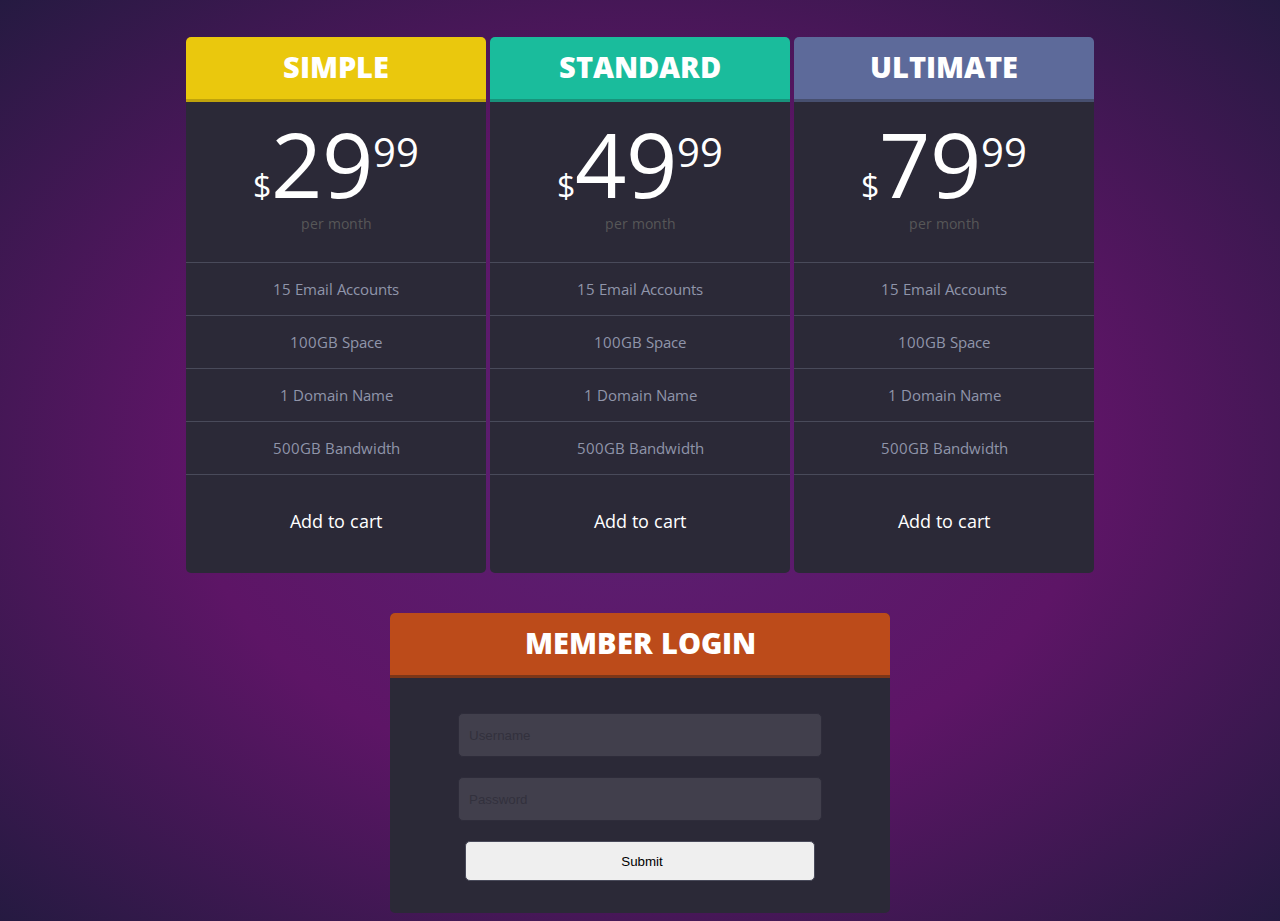
==== registration.html @ af2056cd "mods" ====
<!DOCTYPE html>
<html >
  <head>
    <meta charset="UTF-8">
    <title>Pricing Tables</title>
    
    
    
    
        <link rel="stylesheet" href="css/style.css">

    
    
    
  </head>

  <body>

    <html>
<head>
	<title></title>
	<link rel="stylesheet" type="text/css" href="style.css">
	<link rel="stylesheet" type="text/css" href="http://fonts.googleapis.com/css?family=Open+Sans:Condensed" />
	<link href='http://fonts.googleapis.com/css?family=Open+Sans:400,800' rel='stylesheet' type='text/css'>

	
	<script type="text/javascript" src="http://ajax.googleapis.com/ajax/libs/jquery/1.10.2/jquery.min.js"></script>
	<script type="text/javascript" src="script.js"></script>

</head>
<body>
<div id="container">
	<div class="whole">
	<div class="type">
		<p>Simple</p>
		</div>
	<div class="plan">

		<div class="header">
			<span>$</span>29<sup>99</sup>
			<p class="month">per month</p>
		</div>
		<div class="content">
			<ul>
				<li>15 Email Accounts</li>
				<li>100GB Space</li>
				<li>1 Domain Name</li>
				<li>500GB Bandwidth</li>
			</ul>

		</div>
		
		<div class="price">
      <a href="#" class="bottom"><p class="cart">Add to cart</p></a>
		</div>
	</div>
</div>
	<div class="whole">
		<div class="type standard">
		<p>Standard</p>
		</div>
	<div class="plan">

		<div class="header">
			<span>$</span>49<sup>99</sup>
			<p class="month">per month</p>
		</div>
		<div class="content">
			<ul>
				<li>15 Email Accounts</li>
				<li>100GB Space</li>
				<li>1 Domain Name</li>
				<li>500GB Bandwidth</li>
			</ul>
		</div>
		<div class="price">
			<a href="#" class="bottom"><p class="cart">Add to cart</p></a>
		</div>
	</div>
</div>

	<div class="whole ">
		<div class="type ultimate">
		<p>Ultimate</p>
		</div>
	<div class="plan">

		<div class="header">
			<span>$</span>79<sup>99</sup>
			<p class="month">per month</p>
		</div>
		<div class="content">
			<ul>
				<li>15 Email Accounts</li>
				<li>100GB Space</li>
				<li>1 Domain Name</li>
				<li>500GB Bandwidth</li>
			</ul>
		</div>
		<div class="price">
      <a href="#" class="bottom"><p class="cart">Add to cart</p<</a>
		</div>
	</div>
</div>
    
    
    <div class="login_c">
      <div class="type login"><p>MEMBER LOGIN</p></div>
      
<form action="#">
  <div class="top">
    <label for="name"></label>
    <input type="text" name="name" class="nodisplay" id="name" placeholder="Username" required/>
  </div>
    <div>
    <label for="name"></label>
    <input type="text" name="name" id="name" class="nodisplay" placeholder="Password" required />
  </div>

  
  <div>
    <input type="submit" value="Submit" />
  </div>
</form>  
  
</div>

</body>
</html>
    <script src='http://cdnjs.cloudflare.com/ajax/libs/jquery/2.1.3/jquery.min.js'></script>

        <script src="js/index.js"></script>

    
    
    
  </body>
</html>
---- css/style.css ----
body{
	font-family:'Open Sans';
    font-style:condensed;
  background: #5b2072; /* Old browsers */
    background: -moz-radial-gradient(center, ellipse cover,  #5b2072 0%, #5d1566 50%, #251a41 100%); /* FF3.6+ */
    background: -webkit-gradient(radial, center center, 0px, center center, 100%, color-stop(0%,#5b2072), color-stop(50%,#5d1566), color-stop(100%,#251a41)); /* Chrome,Safari4+ */
    background: -webkit-radial-gradient(center, ellipse cover,  #5b2072 0%,#5d1566 50%,#251a41 100%); /* Chrome10+,Safari5.1+ */
    background: -o-radial-gradient(center, ellipse cover,  #5b2072 0%,#5d1566 50%,#251a41 100%); /* Opera 12+ */
    background: -ms-radial-gradient(center, ellipse cover,  #5b2072 0%,#5d1566 50%,#251a41 100%); /* IE10+ */
    background: radial-gradient(ellipse at center,  #5b2072 0%,#5d1566 50%,#251a41 100%); /* W3C */
    filter: progid:DXImageTransform.Microsoft.gradient( startColorstr='#5b2072', endColorstr='#251a41',GradientType=1 ); /* IE6-9 fallback on horizontal gradient */
}

a{
	font-size: 18px;
	font-family:'Open Sans';
    color: white;
    text-decoration: none;

}

input:focus,textarea:focus,select:focus{
  border:1px solid #fafafa;
  -webkit-box-shadow:0 0 6px #007eff;
  -moz-box-shadow:0 0 5px #007eff;
  box-shadow:0 0 5px #007eff;
  outline: none;
}

sup{

	font-size: 40px;
}

ul{
	list-style: none;
	font-size: 15px;
	font-family:'Open Sans';
	color: #9095aa;
	padding: 0px;
	margin: 0px;


}


li{
border-bottom: 1px solid #494a5a;
padding: 0px;
margin: 0px;
text-align: center;
height: 52px;
line-height: 52px;
}


#container{
	width: 100%;
  text-align:center;
}

.whole{
	display: inline-block;
  
}



.type{
	width: 300px;
	border-radius: 5px 5px 0px 0px;
	background-color: #eac80d;
	height: 62px;
	border-bottom: 3px solid #bfa30c;

}

.type p{
	font-family:'Open Sans';
    font-weight: 800;
	font-size: 29px;
	text-transform: uppercase;
	color: white;
	text-align: center;
	padding-top: 10px;

	

}

.plan{
	width: 300px;
	background-color: #2b2937;

	border-radius: 0px 0px 5px 5px;
    font-family:'Open Sans';
    font-style:condensed;
    font-size: 90px;
    color: white;
    text-align: center;


}
.standard{
	background-color: #1abc9c;
	border-bottom: 3px solid #18937b;
}

.ultimate{
	background-color: #5d6a9a;
	border-bottom: 3px solid #474f6f;
}





.header{
	border-bottom: 1px solid #494a5a;
	padding-bottom: 39px;


}

.header span{
	font-size: 32px;

	
}

.month{
	font-size: 14px;
	color: #575757;
	padding: 0px;
	margin: -10px;
}

.price{
	height:80px;
}

.cart{
  
  color:white;
  position: relative;
  top: 16px;
  
}

.bottom{
  
  
}

.content{
}

.login_c{
  width:500px;
  background-color:#2b2937;
  height:300px;
  margin: 0 auto;
  margin-top:40px;
  border-radius:5px;
  
}

.login_c input{
  width: 350px;
height: 40px;
  border: 1px solid #494a5a;
  margin-bottom:20px;
  border-radius:5px;
  padding-left: 10px;

}


.login{
  background-color: #BC4B1A;
	border-bottom: 3px solid #7C3618;
  width:100%;
  
}

.top{
  margin-top:35px;
}

.nodisplay{
  opacity: 0.1;
}

.selected{
  background-color:#1F1B36;
  margin:0px;
  padding:0px;
}
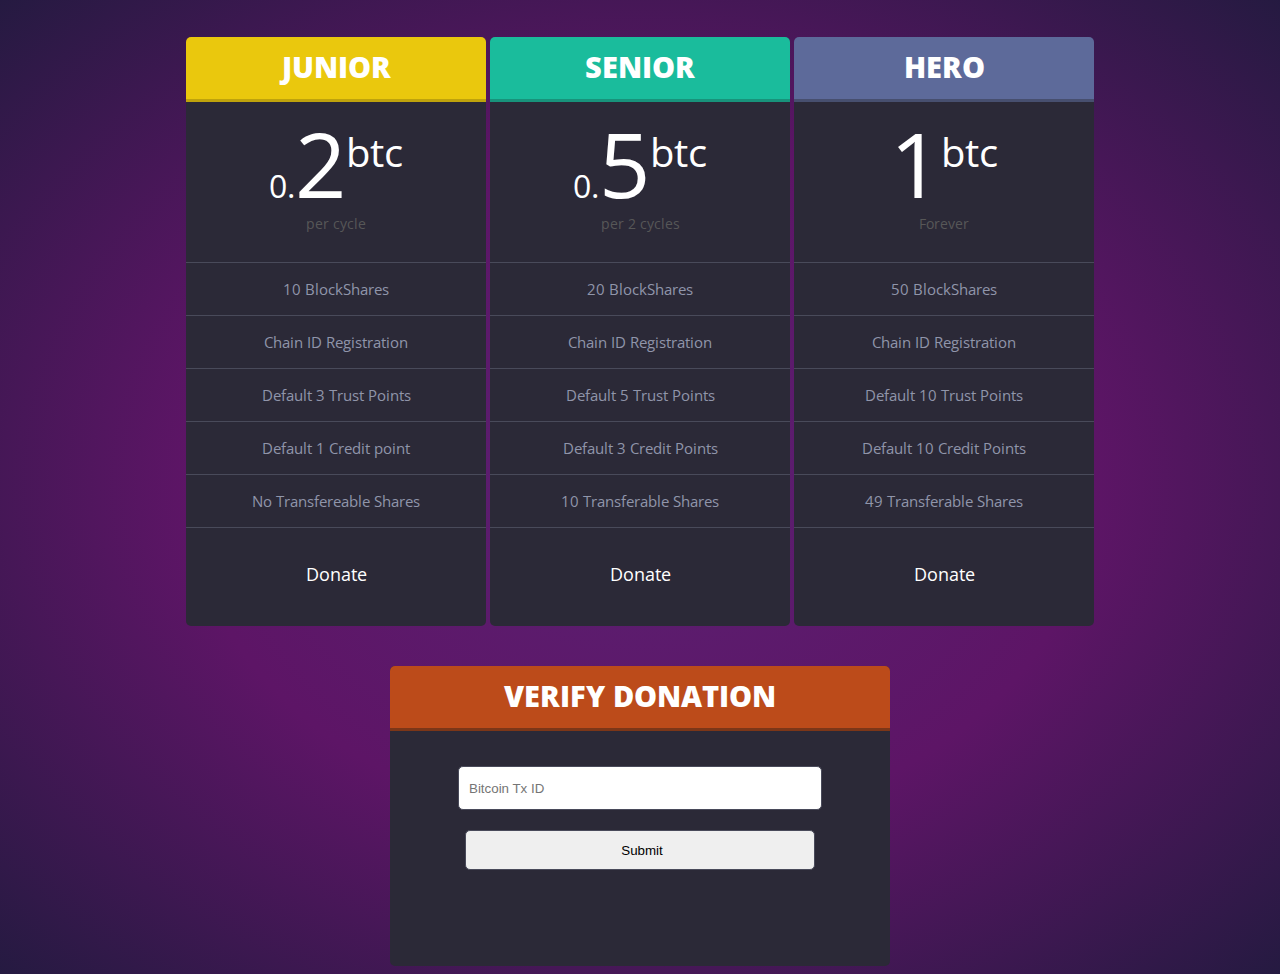
==== commit 6024ff79: "donation page" ====
--- a/registration.html
+++ b/registration.html
@@ -2,7 +2,7 @@
 <html >
   <head>
     <meta charset="UTF-8">
-    <title>Pricing Tables</title>
+    <title>Donation Benefits</title>
     
     
     
@@ -32,91 +32,89 @@
 <div id="container">
 	<div class="whole">
 	<div class="type">
-		<p>Simple</p>
+		<p>Junior</p>
 		</div>
 	<div class="plan">
 
 		<div class="header">
-			<span>$</span>29<sup>99</sup>
-			<p class="month">per month</p>
+			<span>0.</span>2<sup>btc</sup>
+			<p class="month">per cycle</p>
 		</div>
 		<div class="content">
 			<ul>
-				<li>15 Email Accounts</li>
-				<li>100GB Space</li>
-				<li>1 Domain Name</li>
-				<li>500GB Bandwidth</li>
+				<li>10 BlockShares</li>
+				<li>Chain ID Registration</li>
+				<li>Default 3 Trust Points</li>
+				<li>Default 1 Credit point</li>
+				<li>No Transfereable Shares</li>
 			</ul>
 
 		</div>
 		
 		<div class="price">
-      <a href="#" class="bottom"><p class="cart">Add to cart</p></a>
+      <a href="#" class="bottom"><p class="cart">Donate</p></a>
 		</div>
 	</div>
 </div>
 	<div class="whole">
 		<div class="type standard">
-		<p>Standard</p>
+		<p>Senior</p>
 		</div>
 	<div class="plan">
 
 		<div class="header">
-			<span>$</span>49<sup>99</sup>
-			<p class="month">per month</p>
+			<span>0.</span>5<sup>btc</sup>
+			<p class="month">per 2 cycles</p>
 		</div>
 		<div class="content">
 			<ul>
-				<li>15 Email Accounts</li>
-				<li>100GB Space</li>
-				<li>1 Domain Name</li>
-				<li>500GB Bandwidth</li>
+				<li>20 BlockShares</li>
+				<li>Chain ID Registration</li>
+				<li>Default 5 Trust Points</li>
+				<li>Default 3 Credit Points</li>
+				<li>10 Transferable Shares</li>
 			</ul>
 		</div>
 		<div class="price">
-			<a href="#" class="bottom"><p class="cart">Add to cart</p></a>
+			<a href="#" class="bottom"><p class="cart">Donate</p></a>
 		</div>
 	</div>
 </div>
 
 	<div class="whole ">
 		<div class="type ultimate">
-		<p>Ultimate</p>
+		<p>Hero</p>
 		</div>
 	<div class="plan">
 
 		<div class="header">
-			<span>$</span>79<sup>99</sup>
-			<p class="month">per month</p>
+			<span></span>1<sup>btc</sup>
+			<p class="month">Forever</p>
 		</div>
 		<div class="content">
 			<ul>
-				<li>15 Email Accounts</li>
-				<li>100GB Space</li>
-				<li>1 Domain Name</li>
-				<li>500GB Bandwidth</li>
+				<li>50 BlockShares</li>
+				<li>Chain ID Registration</li>
+				<li>Default 10 Trust Points</li>
+				<li>Default 10 Credit Points</li>
+				<li>49 Transferable Shares</li>
 			</ul>
 		</div>
 		<div class="price">
-      <a href="#" class="bottom"><p class="cart">Add to cart</p<</a>
+      <a href="#" class="bottom"><p class="cart">Donate</p<</a>
 		</div>
 	</div>
 </div>
     
     
     <div class="login_c">
-      <div class="type login"><p>MEMBER LOGIN</p></div>
+      <div class="type login"><p>Verify Donation</p></div>
       
 <form action="#">
   <div class="top">
     <label for="name"></label>
-    <input type="text" name="name" class="nodisplay" id="name" placeholder="Username" required/>
+    <input type="text" name="btctxid" id="name" placeholder="Bitcoin Tx ID" required/>
   </div>
-    <div>
-    <label for="name"></label>
-    <input type="text" name="name" id="name" class="nodisplay" placeholder="Password" required />
-  </div>
-
   
   <div>
     <input type="submit" value="Submit" />
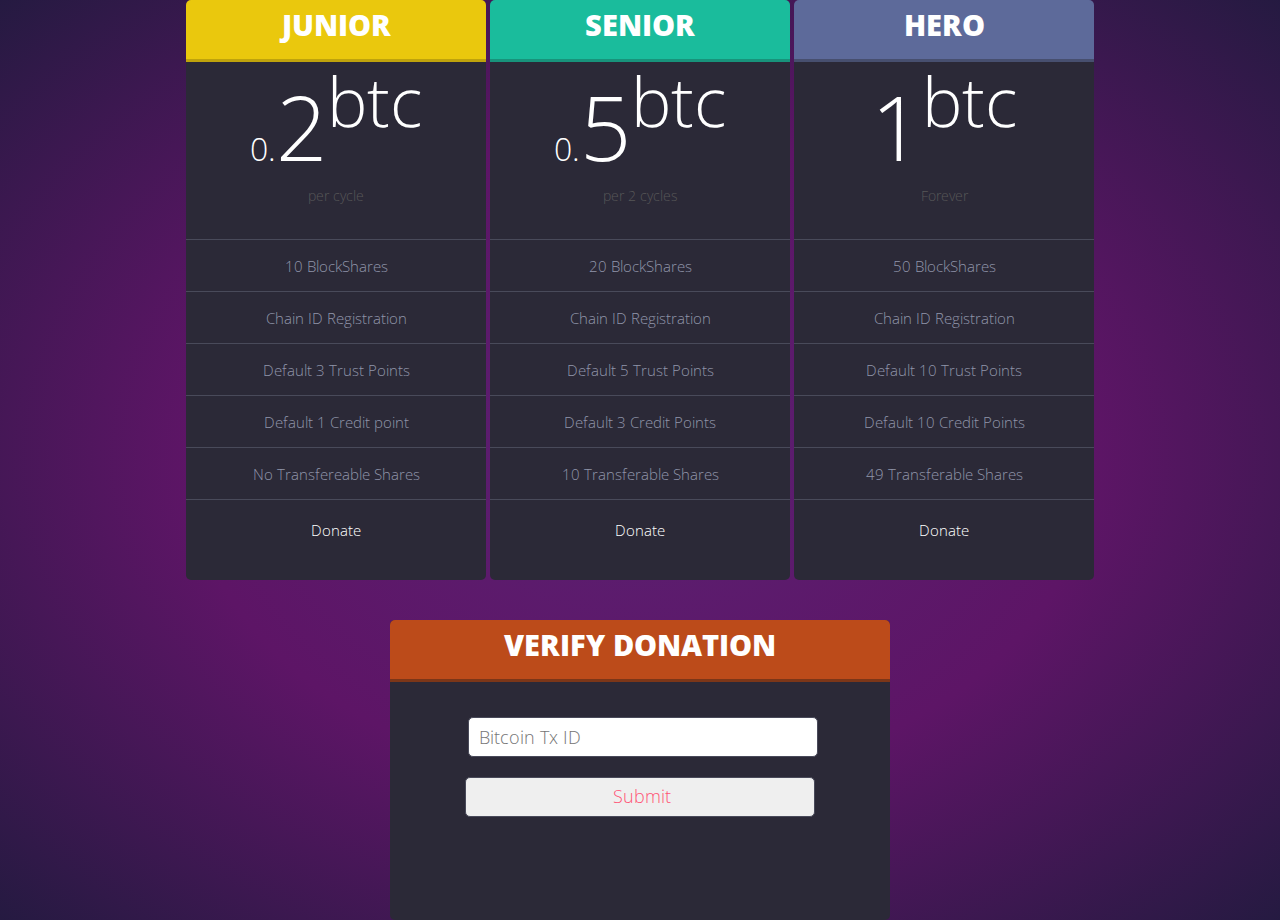
==== commit dc1775bf: "Now we need someone with design skils" ====
--- a/registration.html
+++ b/registration.html
@@ -1,61 +1,64 @@
 <!DOCTYPE html>
 <html >
   <head>
-    <meta charset="UTF-8">
-    <title>Donation Benefits</title>
-    
-    
-    
-    
-        <link rel="stylesheet" href="css/style.css">
-
-    
-    
-    
-  </head>
-
-  <body>
-
-    <html>
-<head>
-	<title></title>
+    <meta charset="utf-8">
+    <!--<meta http-equiv="X-UA-Compatible" content="IE=edge,chrome=1">-->
+    <meta http-equiv="X-UA-Compatible" content="IE=edge" />
+    <title>Donations</title>
+    <link rel="stylesheet" href="css/style.css">
 	<link rel="stylesheet" type="text/css" href="style.css">
 	<link rel="stylesheet" type="text/css" href="http://fonts.googleapis.com/css?family=Open+Sans:Condensed" />
 	<link href='http://fonts.googleapis.com/css?family=Open+Sans:400,800' rel='stylesheet' type='text/css'>
 
+    <meta name="description" content="">
+    <meta name="viewport" content="width=device-width, initial-scale=1">
+    <link rel="apple-touch-icon" href="apple-touch-icon.png">
+    <link rel="icon" type="image/png" href="favicon-32x32.png" sizes="32x32" />
+    <link rel="icon" type="image/png" href="favicon-16x16.png" sizes="16x16" />
+    <link rel="stylesheet" href="css/normalize.min.css">
+    <link rel="stylesheet" href="css/bootstrap.min.css">
+    <link rel="stylesheet" href="css/jquery.fancybox.css">
+    <link rel="stylesheet" href="css/flexslider.css">
+    <link rel="stylesheet" href="css/styles.css">
+    <link rel="stylesheet" href="css/queries.css">
+    <link rel="stylesheet" href="css/etline-font.css">
+    <link rel="stylesheet" href="bower_components/animate.css/animate.min.css">
+    <link rel="stylesheet" href="http://maxcdn.bootstrapcdn.com/font-awesome/4.3.0/css/font-awesome.min.css">
+    <script src="js/vendor/modernizr-2.8.3-respond-1.4.2.min.js"></script>
 	
 	<script type="text/javascript" src="http://ajax.googleapis.com/ajax/libs/jquery/1.10.2/jquery.min.js"></script>
 	<script type="text/javascript" src="script.js"></script>
 
 </head>
 <body>
-<div id="container">
-	<div class="whole">
-	<div class="type">
-		<p>Junior</p>
+    <section id= "intro section-padding">        	
+		<div id="container">
+			<div class="whole">
+			<div class="type">
+				<p>Junior</p>
+				</div>
+			<div class="plan">
+
+				<div class="header">
+					<span>0.</span>2<sup>btc</sup>
+					<p class="month">per cycle</p>
+				</div>
+				<div class="content">
+					<ul>
+						<li>10 BlockShares</li>
+						<li>Chain ID Registration</li>
+						<li>Default 3 Trust Points</li>
+						<li>Default 1 Credit point</li>
+						<li>No Transfereable Shares</li>
+					</ul>
+
+				</div>
+				
+				<div class="price">
+			  <a href="#" class="bottom"><p class="cart">Donate</p></a>
+				</div>
+			</div>
 		</div>
-	<div class="plan">
-
-		<div class="header">
-			<span>0.</span>2<sup>btc</sup>
-			<p class="month">per cycle</p>
-		</div>
-		<div class="content">
-			<ul>
-				<li>10 BlockShares</li>
-				<li>Chain ID Registration</li>
-				<li>Default 3 Trust Points</li>
-				<li>Default 1 Credit point</li>
-				<li>No Transfereable Shares</li>
-			</ul>
-
-		</div>
-		
-		<div class="price">
-      <a href="#" class="bottom"><p class="cart">Donate</p></a>
-		</div>
-	</div>
-</div>
 	<div class="whole">
 		<div class="type standard">
 		<p>Senior</p>
@@ -122,15 +125,8 @@
 </form>  
   
 </div>
-
-</body>
-</html>
+    </section>
     <script src='http://cdnjs.cloudflare.com/ajax/libs/jquery/2.1.3/jquery.min.js'></script>
-
-        <script src="js/index.js"></script>
-
-    
-    
-    
+    <script src="js/index.js"></script>
   </body>
 </html>
--- a/css/styles.css
+++ b/css/styles.css
@@ -0,0 +1,1162 @@
+@import url(http://fonts.googleapis.com/css?family=Open+Sans:300italic,400italic,600italic,700italic,800italic,400,300,600,700,800);
+@import url(http://fonts.googleapis.com/css?family=Merriweather:400,300,400italic,300italic,700,700italic);
+@import url(http://fonts.googleapis.com/css?family=Nunito:400,300,700);
+/* ==========================================================================
+Typography
+========================================================================== */
+p {
+  font-size: 15px;
+  line-height: 29px;
+  color: rgba(28, 54, 83, 0.6);
+  padding-bottom: 20px; }
+
+h1 {
+  font-size: 60px; }
+
+h2 {
+  font-size: 40px;
+  font-weight: 300;
+  color: #3D4351; }
+
+h3 {
+  font-size: 24px;
+  margin-bottom: 20px;
+  color: #3D4351; }
+
+h4 {
+  font-size: 18px; }
+
+h5 {
+  font-size: 15px;
+  color: #3D4351;
+  text-transform: uppercase;
+  font-weight: 500; }
+
+.btn {
+  font-size: 13px;
+  border: solid 2px;
+  border-radius: 40px;
+  display: inline-block;
+  text-transform: uppercase; }
+
+.btn:hover, .btn:focus {
+  color: #fff;
+  border-color: #FF5274;
+  background-color: #FF5274; }
+
+.btn-white {
+  font-size: 13px;
+  border: solid 2px;
+  border-radius: 40px;
+  display: inline-block;
+  border-color: #fff; }
+
+.btn-white:hover, .btn-white:focus {
+  color: #FF5274;
+  border-color: #FF5274; }
+
+.btn-fill {
+  color: #fff;
+  border: solid 2px #FF5274;
+  border-radius: 40px;
+  display: inline-block;
+  text-transform: uppercase;
+  background-color: #FF5274; }
+
+.btn-fill:hover, .btn-fill:focus {
+  color: #fff;
+  background-color: #D7405D;
+  border-color: #D7405D; }
+
+.btn-small {
+  padding: 8px 40px; }
+
+.btn-large {
+  padding: 15px 40px; }
+
+.btn-margin-right {
+  margin-right: 20px; }
+
+section.intro, section.features-extra, section.sign-up {
+  background: #fff; }
+
+section.features, section.blog-intro, section.blog {
+  background: #F3F4F8; }
+
+/* ==========================================================================
+Global Styles
+========================================================================== */
+.group:after {
+  content: "";
+  display: table;
+  clear: both; }
+
+.no-padding {
+  padding: 0; }
+
+.no-margin {
+  margin: 0; }
+
+a {
+  color: #FF5274;
+  -webkit-transition-timing-function: ease;
+  transition-timing-function: ease;
+  -webkit-transition-duration: 200ms;
+  transition-duration: 200ms;
+  -webkit-transition-property: color, border-color, background-color;
+  transition-property: color, border-color, background-color; }
+
+a:hover, a:focus {
+  color: #D7405D;
+  text-decoration: none; }
+
+body {
+  font-family: "Open Sans", sans-serif;
+  font-weight: 300;
+  color: rgba(28, 54, 83, 0.6);
+  -webkit-text-size-adjust: 100%; }
+
+ul, ol {
+  margin: 0;
+  padding: 0; }
+
+ul li {
+  list-style: none; }
+
+.section-padding {
+  padding: 120px 0; }
+
+.tooltip {
+  position: absolute;
+  z-index: 1070;
+  display: block;
+  font-family: "Helvetica Neue", Helvetica, Arial, sans-serif;
+  font-size: 12px;
+  font-weight: normal;
+  line-height: 1.4;
+  visibility: visible;
+  filter: alpha(opacity=0);
+  opacity: 0; }
+
+.tooltip.in {
+  filter: alpha(opacity=90);
+  opacity: .9; }
+
+.tooltip.top {
+  padding: 5px 0;
+  margin-top: -3px; }
+
+.tooltip.right {
+  padding: 0 5px;
+  margin-left: 3px; }
+
+.tooltip.bottom {
+  padding: 5px 0;
+  margin-top: 3px; }
+
+.tooltip.left {
+  padding: 0 5px;
+  margin-left: -3px; }
+
+.tooltip-inner {
+  max-width: 200px;
+  padding: 3px 8px;
+  color: #fff;
+  text-align: center;
+  text-decoration: none;
+  text-transform: capitalize;
+  background-color: #000;
+  border-radius: 4px; }
+
+/* ==========================================================================
+Animations
+========================================================================== */
+.pulse2 {
+  -webkit-animation-name: pulse2;
+          animation-name: pulse2;
+  -webkit-animation-duration: 1s;
+          animation-duration: 1s;
+  -webkit-animation-iteration-count: infinite;
+          animation-iteration-count: infinite;
+  -webkit-animation-timing-function: linear;
+          animation-timing-function: linear; }
+
+@-webkit-keyframes pulse2 {
+  0% {
+    -webkit-transform: scale(1.1);
+            transform: scale(1.1); }
+  50% {
+    -webkit-transform: scale(0.8);
+            transform: scale(0.8); }
+  100% {
+    -webkit-transform: scale(1);
+            transform: scale(1); } }
+
+@keyframes pulse2 {
+  0% {
+    -webkit-transform: scale(1.1);
+            transform: scale(1.1); }
+  50% {
+    -webkit-transform: scale(0.8);
+            transform: scale(0.8); }
+  100% {
+    -webkit-transform: scale(1);
+            transform: scale(1); } }
+.floating-arrow {
+  -webkit-animation-name: floating-arrow;
+          animation-name: floating-arrow;
+  -webkit-animation-duration: 2s;
+          animation-duration: 2s;
+  -webkit-animation-iteration-count: infinite;
+          animation-iteration-count: infinite;
+  -webkit-animation-timing-function: ease-in-out;
+          animation-timing-function: ease-in-out; }
+
+@-webkit-keyframes floating-arrow {
+  from {
+    -webkit-transform: translate(-50%, 0);
+            transform: translate(-50%, 0); }
+  65% {
+    -webkit-transform: translate(-50%, 15px);
+            transform: translate(-50%, 15px); }
+  to {
+    -webkit-transform: translate(-50%, 0);
+            transform: translate(-50%, 0); } }
+
+@keyframes floating-arrow {
+  from {
+    -webkit-transform: translate(-50%, 0);
+            transform: translate(-50%, 0); }
+  65% {
+    -webkit-transform: translate(-50%, 15px);
+            transform: translate(-50%, 15px); }
+  to {
+    -webkit-transform: translate(-50%, 0);
+            transform: translate(-50%, 0); } }
+.floating-logo {
+  -webkit-animation-name: floating-logo;
+          animation-name: floating-logo;
+  -webkit-animation-duration: 2s;
+          animation-duration: 2s;
+  -webkit-animation-iteration-count: infinite;
+          animation-iteration-count: infinite;
+  -webkit-animation-timing-function: ease-in-out;
+          animation-timing-function: ease-in-out; }
+
+@-webkit-keyframes floating-logo {
+  from {
+    -webkit-transform: translate(-50%, 0);
+            transform: translate(-50%, 0); }
+  50% {
+    -webkit-transform: translate(-50%, 10px);
+            transform: translate(-50%, 10px); }
+  to {
+    -webkit-transform: translate(-50%, 0);
+            transform: translate(-50%, 0); } }
+
+@keyframes floating-logo {
+  from {
+    -webkit-transform: translate(-50%, 0);
+            transform: translate(-50%, 0); }
+  50% {
+    -webkit-transform: translate(-50%, 10px);
+            transform: translate(-50%, 10px); }
+  to {
+    -webkit-transform: translate(-50%, 0);
+            transform: translate(-50%, 0); } }
+/* ==========================================================================
+Waypoinsts
+========================================================================== */
+.wp1, .wp2, .wp3, .wp4, .wp5, .wp6, .wp7, .wp8, .wp9 {
+  visibility: hidden; }
+
+.wp2 {
+  -webkit-animation-delay: 0.3s;
+  animation-delay: 0.3s; }
+
+.bounceInLeft, .bounceInRight, .fadeInUp, .fadeInUpDelay, .fadeInDown, .fadeInUpD, .fadeInLeft, .fadeInRight, .bounceInDown {
+  visibility: visible; }
+
+/* ==========================================================================
+Navigation
+========================================================================== */
+.header-nav.open {
+  visibility: visible;
+  opacity: 0.9;
+  -webkit-transition: opacity 0.5s;
+  transition: opacity 0.5s; }
+
+.nav-toggle {
+  position: absolute;
+  top: 0;
+  right: 15px;
+  z-index: 999999;
+  padding: 10px 35px 16px 0;
+  cursor: pointer; }
+
+.nav-toggle:focus {
+  outline: none; }
+
+.nav-toggle span, .nav-toggle span:before, .nav-toggle span:after {
+  content: "";
+  position: absolute;
+  display: block;
+  width: 35px;
+  height: 3px;
+  border-radius: 1px;
+  background: #fff;
+  cursor: pointer; }
+
+.nav-toggle span:before {
+  top: -10px; }
+
+.nav-toggle span:after {
+  bottom: -10px; }
+
+.nav-toggle span, .nav-toggle span:before, .nav-toggle span:after {
+  -webkit-transition: all 300ms ease-in-out;
+  transition: all 300ms ease-in-out; }
+
+.nav-toggle.active span {
+  background-color: transparent; }
+
+.nav-toggle.active span:before, .nav-toggle.active span:after {
+  top: 0; }
+
+.nav-toggle.active span:before {
+  -ms-transform: rotate(45deg);
+  -webkit-transform: rotate(45deg);
+  transform: rotate(45deg); }
+
+.nav-toggle.active span:after {
+  top: 10px;
+  -ms-transform: translatey(-10px) rotate(-45deg);
+  -webkit-transform: translatey(-10px) rotate(-45deg);
+  transform: translatey(-10px) rotate(-45deg); }
+
+.navicon {
+  position: absolute;
+  height: 26px;
+  right: 10px;
+  top: 48px;
+  visibility: hidden;
+  -webkit-transition: all 300ms ease-in-out;
+          transition: all 300ms ease-in-out; }
+
+/* ==========================================================================
+Hero
+========================================================================== */
+.hero {
+  min-height: 750px;
+  background: url("../img/hero.jpg") center center;
+  background-size: cover;
+  position: relative; }
+  .hero .down-arrow a {
+    color: #fff; }
+  .hero h1 {
+    color: #fff;
+    margin-bottom: 40px; }
+  .hero p.intro {
+    color: #fff;
+    font-size: 20px;
+    font-weight: 300;
+    margin-bottom: 80px; }
+  .hero .hero-content {
+    padding-top: 26%; }
+
+.navigation {
+  -webkit-transition: all 300ms ease-in-out;
+          transition: all 300ms ease-in-out;
+  position: fixed;
+  width: 100%;
+  z-index: 999; }
+
+.fixed {
+  position: fixed;
+  background-color: #232731;
+  z-index: 999;
+  width: 100%; }
+
+header {
+  padding: 50px 0;
+  border-bottom: solid 1px rgba(255, 255, 255, 0.2);
+  position: relative;
+  width: 1170px;
+  margin: 0 auto;
+  -webkit-transition: padding 300ms ease-in-out;
+          transition: padding 300ms ease-in-out; }
+  header a {
+    color: #fff;
+    text-transform: uppercase;
+    font-size: 13px; }
+    header a.login {
+      margin-right: 20px; }
+  header .logo {
+    display: inline-block; }
+  header ul.primary-nav {
+    margin: 0 0 0 75px;
+    padding: 0; }
+    header ul.primary-nav li {
+      display: inline; }
+      header ul.primary-nav li a {
+        color: #fff;
+        padding-right: 25px; }
+        header ul.primary-nav li a:hover {
+          color: #FF5274; }
+      header ul.primary-nav li:last-child a {
+        padding-right: 0px; }
+  header ul.member-actions li {
+    display: inline; }
+    header ul.member-actions li a {
+      color: #fff; }
+      header ul.member-actions li a:hover {
+        color: #FF5274; }
+  header .header-nav {
+    display: inline-block; }
+  header .member-actions {
+    position: absolute;
+    right: 0;
+    top: 41px;
+    -webkit-transition: all 300ms ease-in-out;
+            transition: all 300ms ease-in-out; }
+
+.down-arrow {
+  color: #fff;
+  font-size: 30px;
+  position: absolute;
+  bottom: 30px;
+  left: 50%;
+  -webkit-transform: translateX(-50%);
+      -ms-transform: translateX(-50%);
+          transform: translateX(-50%); }
+
+/* ==========================================================================
+Intro
+========================================================================== */
+.intro span.icon {
+  font-size: 40px;
+  color: #FF5274;
+  font-weight: bold; }
+
+.intro-icon {
+  display: inline-block;
+  vertical-align: top;
+  padding: 6px 0 0 0;
+  margin-right: 20px;
+  width: 40px; }
+
+.intro-content {
+  display: inline-block;
+  width: 80%; }
+
+/* ==========================================================================
+Features-stack
+========================================================================== */
+.features {
+  position: relative; }
+  .features p {
+    margin-bottom: 0;
+    padding-bottom: 0; }
+  .features h3 {
+    margin: 0 0 20px 0; }
+  .features span.icon {
+    font-size: 35px;
+    color: #FF5274;
+    font-weight: bold; }
+  .features .feature-icon {
+    display: inline-block;
+    vertical-align: top;
+    padding: 6px 0 0 0;
+    margin-right: 20px;
+    width: 35px; }
+  .features .feature-content {
+    display: inline-block;
+    width: 75%; }
+  .features .intro-icon {
+    display: inline-block;
+    vertical-align: top;
+    padding: 6px 0 0 0;
+    margin-right: 20px; }
+  .features .intro-content {
+    display: inline-block;
+    width: 80%; }
+  .features ul.features-stack {
+    margin-top: 50px; }
+  .features ul.features-stack li {
+    margin-top: 20px;
+    padding-bottom: 20px;
+    border-bottom: solid 1px #E6E9EA; }
+  .features ul.features-stack li:last-child {
+    padding-bottom: 0px;
+    border-bottom: none; }
+  .features .ipad-wrap {
+    width: 706px;
+    height: 1002px;
+    background: url("../img/ipad-device.png") no-repeat center center;
+    z-index: 1; }
+  .features .iphone-wrap {
+    width: 304px;
+    height: 620px;
+    background: url("../img/iphone6.png") no-repeat center center;
+    position: absolute;
+    left: 530px;
+    bottom: 129px;
+    z-index: 2; }
+  .features .device-showcase {
+    position: absolute;
+    bottom: -365px;
+    right: 61%; }
+
+.features .responsive-feature-img, .features-extra .responsive-feature-img {
+  display: none; }
+
+.devices {
+  position: relative; }
+
+/* ==========================================================================
+.features-extra
+========================================================================== */
+.features-extra {
+  position: relative;
+  z-index: 3; }
+  .features-extra .btn {
+    margin-top: 20px; }
+  .features-extra .macbook-wrap {
+    position: absolute;
+    width: 916px;
+    height: 540px;
+    background: url("../img/macbook-pro.png") no-repeat center center;
+    top: 114px;
+    z-index: 4;
+    left: 50%; }
+
+/* ==========================================================================
+.hero-strip
+========================================================================== */
+.hero-strip {
+  margin-top: 120px;
+  background: #333844 url("../img/polygonal-bg.jpg") no-repeat center center;
+  padding-bottom: 190px;
+  position: relative; }
+  .hero-strip i {
+    font-family: "Nunito", sans-serif;
+    font-weight: 300;
+    font-size: 25px;
+    color: #F69D52;
+    vertical-align: top;
+    margin-left: -8px;
+    font-style: normal; }
+  .hero-strip h2 {
+    color: #fff;
+    margin: 0 0 20px 0; }
+  .hero-strip p {
+    color: #ACB1B4; }
+  .hero-strip .btn {
+    margin-top: 10px; }
+  .hero-strip .logo-placeholder {
+    width: 230px;
+    height: 230px;
+    position: absolute;
+    bottom: -285px;
+    left: 50%;
+    -webkit-transform: translateX(-50%);
+        -ms-transform: translateX(-50%);
+            transform: translateX(-50%); }
+
+/* ==========================================================================
+.blog-intro
+========================================================================== */
+.blog-intro {
+  padding-top: 160px; }
+  .blog-intro h3 {
+    margin-bottom: 70px; }
+  .blog-intro .leftcol {
+    padding-right: 100px;
+    border-right: solid 1px #E6E9EA; }
+  .blog-intro .rightcol {
+    padding-left: 100px; }
+
+/* ==========================================================================
+.blog
+========================================================================== */
+.blog {
+  padding-bottom: 120px; }
+  .blog img {
+    width: 100%;
+    height: auto;
+    -webkit-transition: all 300ms ease-in-out;
+    transition: all 300ms ease-in-out; }
+  .blog h2 {
+    font-size: 11px;
+    color: #ACB1B4;
+    font-weight: 500;
+    text-transform: uppercase;
+    margin-top: 35px; }
+  .blog .btn {
+    margin-top: 20px; }
+  .blog .blog-img-wrap {
+    position: relative;
+    overflow: hidden; }
+    .blog .blog-img-wrap .overlay {
+      position: absolute;
+      width: 100%;
+      height: 100%;
+      background-color: rgba(255, 255, 255, 0.5);
+      -webkit-transition: all 300ms ease-in-out;
+      transition: all 300ms ease-in-out;
+      -ms-filter: "progid:DXImageTransform.Microsoft.Alpha(Opacity=0)";
+      filter: alpha(opacity=0);
+      opacity: 0; }
+    .blog .blog-img-wrap i {
+      color: #fff;
+      font-size: 20px;
+      position: absolute;
+      width: 20px;
+      height: 20px;
+      top: 25px;
+      right: 35px; }
+  .blog .blog-img-wrap:hover img, .blog .blog-img-wrap:focus img {
+    -ms-transform: scale(1.1);
+    -webkit-transform: scale(1.1);
+    transform: scale(1.1); }
+  .blog .blog-img-wrap:hover .overlay, .blog .blog-img-wrap:focus .overlay {
+    -ms-filter: "progid:DXImageTransform.Microsoft.Alpha(Opacity=1)";
+    filter: alpha(opacity=1);
+    opacity: 1;
+    z-index: 9; }
+  .blog figcaption i {
+    margin-left: 5px;
+    font-size: 15px; }
+  .blog figcaption a.blog-post-title {
+    color: rgba(28, 54, 83, 0.6); }
+  .blog figcaption a.blog-post-title:hover, .blog figcaption a.blog-post-title:focus {
+    color: #3D4351; }
+
+/* ==========================================================================
+.testimonial-slider
+========================================================================== */
+.testimonial-slider {
+  background: url("../img/testimonials-bg.jpg") no-repeat center center;
+  background-size: cover; }
+  .testimonial-slider .avatar {
+    width: 82px;
+    height: 82px;
+    margin: 0 auto;
+    vertical-align: middle;
+    overflow: hidden;
+    border-radius: 50%;
+    border: solid 3px #fff;
+    background-color: #fff; }
+    .testimonial-slider .avatar img {
+      width: 82px;
+      height: auto; }
+  .testimonial-slider h2 {
+    color: #fff;
+    font-size: 40px;
+    font-weight: 300;
+    font-style: italic;
+    margin: 30px 0; }
+  .testimonial-slider p {
+    color: #ACB1B4;
+    text-transform: uppercase;
+    letter-spacing: 2px; }
+
+/* ==========================================================================
+Sign up form
+========================================================================== */
+.sign-up .signup-form .sign-up-btn {
+  padding: 15px 0;
+  border-radius: 3px;
+  width: 80%;
+  font-size: 13px; }
+.sign-up .signup-form .form-input-group {
+  width: 80%;
+  height: 55px;
+  margin: 0 auto 10px;
+  border-radius: 5px;
+  border: solid 1px #E6E9EA;
+  text-align: left;
+  position: relative; }
+  .sign-up .signup-form .form-input-group i {
+    color: #FF5274;
+    font-size: 14px; }
+  .sign-up .signup-form .form-input-group i:after {
+    content: "";
+    height: 30px;
+    width: 1px;
+    border-right: solid 1px #E6E9EA;
+    position: absolute;
+    top: 50%;
+    left: 30px;
+    -webkit-transform: translateY(-50%);
+        -ms-transform: translateY(-50%);
+            transform: translateY(-50%); }
+  .sign-up .signup-form .form-input-group i.fa-lock {
+    font-size: 18px;
+    position: absolute;
+    top: 50%;
+    -webkit-transform: translateY(-50%);
+        -ms-transform: translateY(-50%);
+            transform: translateY(-50%);
+    margin-left: 20px; }
+  .sign-up .signup-form .form-input-group i.fa-envelope {
+    font-size: 14px;
+    position: absolute;
+    top: 50%;
+    -webkit-transform: translateY(-50%);
+        -ms-transform: translateY(-50%);
+            transform: translateY(-50%);
+    margin-left: 20px; }
+  .sign-up .signup-form .form-input-group input {
+    padding-left: 68px;
+    width: 100%;
+    height: 100%;
+    border-radius: 6px;
+    border: none; }
+  .sign-up .signup-form .form-input-group input::-webkit-input-placeholder {
+    color: #BCC1C3; }
+  .sign-up .signup-form .form-input-group input:-moz-placeholder {
+    color: #BCC1C3; }
+  .sign-up .signup-form .form-input-group input::-moz-placeholder {
+    color: #BCC1C3; }
+  .sign-up .signup-form .form-input-group input:-ms-input-placeholder {
+    color: #BCC1C3; }
+
+/* ==========================================================================
+To top
+========================================================================== */
+.to-top {
+  height: 60px;
+  background-color: #495061; }
+  .to-top .to-top-wrap {
+    height: 60px;
+    width: 70px;
+    position: absolute;
+    right: 0;
+    text-align: center; }
+    .to-top .to-top-wrap a {
+      display: block;
+      width: 100%;
+      height: 100%;
+      color: #fff;
+      background-color: rgba(0, 0, 0, 0.15); }
+    .to-top .to-top-wrap a:hover, .to-top .to-top-wrap a:focus {
+      background-color: rgba(0, 0, 0, 0.4); }
+    .to-top .to-top-wrap i {
+      font-size: 30px;
+      line-height: 55px; }
+  .to-top .row {
+    position: relative; }
+
+/* ==========================================================================
+Footer
+========================================================================== */
+footer {
+  background-color: #3D4351;
+  position: relative; }
+  footer p {
+    color: #ACB1B4;
+    font-size: 13px; }
+  footer a {
+    color: #fff; }
+  footer a:hover {
+    color: #FF5274; }
+  footer ul.footer-group {
+    border-top: solid 1px #4E566C;
+    padding-top: 25px;
+    margin-bottom: 45px; }
+  footer ul.footer-group li {
+    display: inline-block; }
+  footer ul.footer-group li a {
+    font-size: 13px;
+    text-transform: uppercase; }
+  footer ul.footer-group li a:hover {
+    color: #FF5274; }
+  footer ul.footer-group li {
+    margin-right: 30px; }
+  footer ul.footer-group li:last-child {
+    margin-right: 0; }
+  footer span.fa-heart {
+    color: #ff415c;
+    font-size: 15px;
+    margin: 0 2px; }
+  footer .social-share {
+    position: absolute;
+    background-color: #373D4A;
+    right: 0;
+    width: 40%;
+    height: 100%;
+    padding: 142px 0 0 70px; }
+    footer .social-share p {
+      color: #fff;
+      text-transform: uppercase;
+      padding-bottom: 10px; }
+    footer .social-share a.twitter-share {
+      height: 60px;
+      width: 60px;
+      background-color: #1AB4EF;
+      border-radius: 3px;
+      font-size: 22px;
+      display: inline-block;
+      text-align: center;
+      margin-right: 20px; }
+    footer .social-share a.twitter-share:hover, footer .social-share a.twitter-share:focus {
+      background-color: #1590BF; }
+    footer .social-share a.facebook-share:hover, footer .social-share a.facebook-share:focus {
+      background-color: #324C85; }
+    footer .social-share a.facebook-share {
+      height: 60px;
+      width: 60px;
+      background-color: #3B5898;
+      border-radius: 3px;
+      font-size: 22px;
+      display: inline-block;
+      text-align: center; }
+    footer .social-share a {
+      color: #fff; }
+    footer .social-share a:hover {
+      color: #fff; }
+    footer .social-share a i {
+      margin-top: 20px; }
+  footer .footer-links {
+    margin: 120px 0 120px 0; }
+
+/* ==========================================================================
+Icon font (http://www.elegantthemes.com/blog/freebie-of-the-week/free-line-style-icons)
+========================================================================== */
+@font-face {
+  font-family: 'et-line';
+  src: url("../fonts/et-line.eot");
+  src: url("../fonts/et-line.eot?#iefix") format("embedded-opentype"), url("../fonts/et-line.woff") format("woff"), url("../fonts/et-line.ttf") format("truetype"), url("../fonts/et-line.svg#et-line") format("svg");
+  font-weight: normal;
+  font-style: normal; }
+/* Use the following CSS code if you want to use data attributes for inserting your icons */
+[data-icon]:before {
+  font-family: 'et-line';
+  content: attr(data-icon);
+  speak: none;
+  font-weight: normal;
+  font-variant: normal;
+  text-transform: none;
+  line-height: 1;
+  -webkit-font-smoothing: antialiased;
+  -moz-osx-font-smoothing: grayscale;
+  display: inline-block; }
+
+/* Use the following CSS code if you want to have a class per icon */
+/*
+Instead of a list of all class selectors,
+you can use the generic selector below, but it's slower:
+[class*="icon-"] {
+*/
+.icon-mobile, .icon-laptop, .icon-desktop, .icon-tablet, .icon-phone, .icon-document, .icon-documents, .icon-search, .icon-clipboard, .icon-newspaper, .icon-notebook, .icon-book-open, .icon-browser, .icon-calendar, .icon-presentation, .icon-picture, .icon-pictures, .icon-video, .icon-camera, .icon-printer, .icon-toolbox, .icon-briefcase, .icon-wallet, .icon-gift, .icon-bargraph, .icon-grid, .icon-expand, .icon-focus, .icon-edit, .icon-adjustments, .icon-ribbon, .icon-hourglass, .icon-lock, .icon-megaphone, .icon-shield, .icon-trophy, .icon-flag, .icon-map, .icon-puzzle, .icon-basket, .icon-envelope, .icon-streetsign, .icon-telescope, .icon-gears, .icon-key, .icon-paperclip, .icon-attachment, .icon-pricetags, .icon-lightbulb, .icon-layers, .icon-pencil, .icon-tools, .icon-tools-2, .icon-scissors, .icon-paintbrush, .icon-magnifying-glass, .icon-circle-compass, .icon-linegraph, .icon-mic, .icon-strategy, .icon-beaker, .icon-caution, .icon-recycle, .icon-anchor, .icon-profile-male, .icon-profile-female, .icon-bike, .icon-wine, .icon-hotairballoon, .icon-globe, .icon-genius, .icon-map-pin, .icon-dial, .icon-chat, .icon-heart, .icon-cloud, .icon-upload, .icon-download, .icon-target, .icon-hazardous, .icon-piechart, .icon-speedometer, .icon-global, .icon-compass, .icon-lifesaver, .icon-clock, .icon-aperture, .icon-quote, .icon-scope, .icon-alarmclock, .icon-refresh, .icon-happy, .icon-sad, .icon-facebook, .icon-twitter, .icon-googleplus, .icon-rss, .icon-tumblr, .icon-linkedin, .icon-dribbble {
+  font-family: 'et-line';
+  speak: none;
+  font-style: normal;
+  font-weight: normal;
+  font-variant: normal;
+  text-transform: none;
+  line-height: 1;
+  -webkit-font-smoothing: antialiased;
+  -moz-osx-font-smoothing: grayscale;
+  display: inline-block; }
+
+.icon-mobile:before {
+  content: "\e000"; }
+
+.icon-laptop:before {
+  content: "\e001"; }
+
+.icon-desktop:before {
+  content: "\e002"; }
+
+.icon-tablet:before {
+  content: "\e003"; }
+
+.icon-phone:before {
+  content: "\e004"; }
+
+.icon-document:before {
+  content: "\e005"; }
+
+.icon-documents:before {
+  content: "\e006"; }
+
+.icon-search:before {
+  content: "\e007"; }
+
+.icon-clipboard:before {
+  content: "\e008"; }
+
+.icon-newspaper:before {
+  content: "\e009"; }
+
+.icon-notebook:before {
+  content: "\e00a"; }
+
+.icon-book-open:before {
+  content: "\e00b"; }
+
+.icon-browser:before {
+  content: "\e00c"; }
+
+.icon-calendar:before {
+  content: "\e00d"; }
+
+.icon-presentation:before {
+  content: "\e00e"; }
+
+.icon-picture:before {
+  content: "\e00f"; }
+
+.icon-pictures:before {
+  content: "\e010"; }
+
+.icon-video:before {
+  content: "\e011"; }
+
+.icon-camera:before {
+  content: "\e012"; }
+
+.icon-printer:before {
+  content: "\e013"; }
+
+.icon-toolbox:before {
+  content: "\e014"; }
+
+.icon-briefcase:before {
+  content: "\e015"; }
+
+.icon-wallet:before {
+  content: "\e016"; }
+
+.icon-gift:before {
+  content: "\e017"; }
+
+.icon-bargraph:before {
+  content: "\e018"; }
+
+.icon-grid:before {
+  content: "\e019"; }
+
+.icon-expand:before {
+  content: "\e01a"; }
+
+.icon-focus:before {
+  content: "\e01b"; }
+
+.icon-edit:before {
+  content: "\e01c"; }
+
+.icon-adjustments:before {
+  content: "\e01d"; }
+
+.icon-ribbon:before {
+  content: "\e01e"; }
+
+.icon-hourglass:before {
+  content: "\e01f"; }
+
+.icon-lock:before {
+  content: "\e020"; }
+
+.icon-megaphone:before {
+  content: "\e021"; }
+
+.icon-shield:before {
+  content: "\e022"; }
+
+.icon-trophy:before {
+  content: "\e023"; }
+
+.icon-flag:before {
+  content: "\e024"; }
+
+.icon-map:before {
+  content: "\e025"; }
+
+.icon-puzzle:before {
+  content: "\e026"; }
+
+.icon-basket:before {
+  content: "\e027"; }
+
+.icon-envelope:before {
+  content: "\e028"; }
+
+.icon-streetsign:before {
+  content: "\e029"; }
+
+.icon-telescope:before {
+  content: "\e02a"; }
+
+.icon-gears:before {
+  content: "\e02b"; }
+
+.icon-key:before {
+  content: "\e02c"; }
+
+.icon-paperclip:before {
+  content: "\e02d"; }
+
+.icon-attachment:before {
+  content: "\e02e"; }
+
+.icon-pricetags:before {
+  content: "\e02f"; }
+
+.icon-lightbulb:before {
+  content: "\e030"; }
+
+.icon-layers:before {
+  content: "\e031"; }
+
+.icon-pencil:before {
+  content: "\e032"; }
+
+.icon-tools:before {
+  content: "\e033"; }
+
+.icon-tools-2:before {
+  content: "\e034"; }
+
+.icon-scissors:before {
+  content: "\e035"; }
+
+.icon-paintbrush:before {
+  content: "\e036"; }
+
+.icon-magnifying-glass:before {
+  content: "\e037"; }
+
+.icon-circle-compass:before {
+  content: "\e038"; }
+
+.icon-linegraph:before {
+  content: "\e039"; }
+
+.icon-mic:before {
+  content: "\e03a"; }
+
+.icon-strategy:before {
+  content: "\e03b"; }
+
+.icon-beaker:before {
+  content: "\e03c"; }
+
+.icon-caution:before {
+  content: "\e03d"; }
+
+.icon-recycle:before {
+  content: "\e03e"; }
+
+.icon-anchor:before {
+  content: "\e03f"; }
+
+.icon-profile-male:before {
+  content: "\e040"; }
+
+.icon-profile-female:before {
+  content: "\e041"; }
+
+.icon-bike:before {
+  content: "\e042"; }
+
+.icon-wine:before {
+  content: "\e043"; }
+
+.icon-hotairballoon:before {
+  content: "\e044"; }
+
+.icon-globe:before {
+  content: "\e045"; }
+
+.icon-genius:before {
+  content: "\e046"; }
+
+.icon-map-pin:before {
+  content: "\e047"; }
+
+.icon-dial:before {
+  content: "\e048"; }
+
+.icon-chat:before {
+  content: "\e049"; }
+
+.icon-heart:before {
+  content: "\e04a"; }
+
+.icon-cloud:before {
+  content: "\e04b"; }
+
+.icon-upload:before {
+  content: "\e04c"; }
+
+.icon-download:before {
+  content: "\e04d"; }
+
+.icon-target:before {
+  content: "\e04e"; }
+
+.icon-hazardous:before {
+  content: "\e04f"; }
+
+.icon-piechart:before {
+  content: "\e050"; }
+
+.icon-speedometer:before {
+  content: "\e051"; }
+
+.icon-global:before {
+  content: "\e052"; }
+
+.icon-compass:before {
+  content: "\e053"; }
+
+.icon-lifesaver:before {
+  content: "\e054"; }
+
+.icon-clock:before {
+  content: "\e055"; }
+
+.icon-aperture:before {
+  content: "\e056"; }
+
+.icon-quote:before {
+  content: "\e057"; }
+
+.icon-scope:before {
+  content: "\e058"; }
+
+.icon-alarmclock:before {
+  content: "\e059"; }
+
+.icon-refresh:before {
+  content: "\e05a"; }
+
+.icon-happy:before {
+  content: "\e05b"; }
+
+.icon-sad:before {
+  content: "\e05c"; }
+
+.icon-facebook:before {
+  content: "\e05d"; }
+
+.icon-twitter:before {
+  content: "\e05e"; }
+
+.icon-googleplus:before {
+  content: "\e05f"; }
+
+.icon-rss:before {
+  content: "\e060"; }
+
+.icon-tumblr:before {
+  content: "\e061"; }
+
+.icon-linkedin:before {
+  content: "\e062"; }
+
+.icon-dribbble:before {
+  content: "\e063"; }
--- a/css/queries.css
+++ b/css/queries.css
@@ -0,0 +1,322 @@
+@media screen and (max-width:1200px) {
+	header {
+		width: 90%;
+		margin: 0 auto;
+	}
+
+	.intro-content {
+		display: inline-block;
+		width: 70%;
+	}
+
+	.hero .hero-content {
+		padding-top: 28%;
+	}
+
+}
+
+@media screen and (max-width:1024px) {
+}
+
+/* Responsive nav kicks in */
+@media screen and (max-width:991px) {
+	header {
+		width: 90%;
+		padding-left: 25px;
+	}
+
+	.hero .hero-content {
+		padding-top: 32%;
+	}
+
+	.header-nav {
+		position: fixed;
+		background-color: #000;
+		width: 100%;
+		height: 100%;
+		top: 0;
+		left: 0;
+		z-index: 99999;
+		visibility: hidden;
+		opacity: 0;
+		-webkit-transition: opacity 0.5s, visibility 0s 0.5s;
+		transition: opacity 0.5s, visibility 0s 0.5s;
+	}
+
+	ul.member-actions {
+		position: static;
+	}
+
+	.navicon {
+		visibility: visible;
+	}
+
+	header .nav-wrapper {
+		display: absolute;
+	}
+
+	header nav {
+		position: relative;
+		top: 45%;
+		-moz-transform: translatey(-45%);
+		-ms-transform: translatey(-45%);
+		-o-transform: translatey(-45%);
+		-webkit-transform: translatey(-45%);
+		transform: translatey(-45%);
+	}
+
+	nav ul li a {
+		color: #fff;
+		font-size: 25px;
+		text-transform: uppercase;
+		font-weight: 600;
+		-moz-transition: all 300ms ease-in-out;
+		-o-transition: all 300ms ease-in-out;
+		-webkit-transition: all 300ms ease-in-out;
+		transition: all 300ms ease-in-out
+	}
+
+	nav ul li {
+		margin-bottom: 25px
+	}
+
+	nav ul.primary-nav li {
+		display: block;
+	}
+
+	nav ul.member-actions li {
+		display: block;
+	}
+
+	nav a.login {
+		margin-right: 0px;
+	}
+
+	nav ul.primary-nav {
+		margin: 0;
+		padding: 0;
+		text-align: center;
+	}
+
+	nav ul.primary-nav li a {
+		padding-right: 0;
+	}
+
+	nav .member-actions {
+		position: static;
+		padding: 0;
+		text-align: center;
+	}
+
+	nav ul.primary-nav li,
+	nav ul.member-actions li {
+		-ms-filter: "progid:DXImageTransform.Microsoft.Alpha(Opacity=0)";
+		filter: alpha(opacity=0);
+		opacity: 0;
+		-moz-transform: translate3d(0, -80px, 0);
+		-ms-transform: translate3d(0, -80px, 0);
+		-o-transform: translate3d(0, -80px, 0);
+		-webkit-transform: translate3d(0, -80px, 0);
+		transform: translate3d(0, -80px, 0);
+		-moz-transition: -moz-transform 0.5s, opacity 0.5s;
+		-o-transition: -o-transform 0.5s, opacity 0.5s;
+		-webkit-transition: -webkit-transform 0.5s, opacity 0.5s;
+		transition: transform 0.5s, opacity 0.5s;
+		-moz-transition: -moz-transform 0.5s, opacity 0.5s;
+		-o-transition: -o-transform 0.5s, opacity 0.5s;
+		-webkit-transition: -webkit-transform 0.5s, opacity 0.5s;
+		transition: transform 0.5s, opacity 0.5s
+	}
+
+	header .header-nav.open ul.primary-nav li,
+	header .header-nav.open ul.member-actions li {
+		-ms-filter: "progid:DXImageTransform.Microsoft.Alpha(Opacity=100)";
+		filter: alpha(opacity=100);
+		opacity: 1;
+		-moz-transform: translate3d(0, 0, 0);
+		-ms-transform: translate3d(0, 0, 0);
+		-o-transform: translate3d(0, 0, 0);
+		-webkit-transform: translate3d(0, 0, 0);
+		transform: translate3d(0, 0, 0)
+	}
+
+	nav ul.primary-nav li:first-child {
+		-moz-transition-delay: 0.05s;
+		-o-transition-delay: 0.05s;
+		-webkit-transition-delay: 0.05s;
+		transition-delay: 0.05s
+	}
+
+	nav ul.primary-nav li:nth-child(2) {
+		-moz-transition-delay: 0.1s;
+		-o-transition-delay: 0.1s;
+		-webkit-transition-delay: 0.1s;
+		transition-delay: 0.1s
+	}
+
+	nav ul.primary-nav li:nth-child(3) {
+		-moz-transition-delay: 0.15s;
+		-o-transition-delay: 0.15s;
+		-webkit-transition-delay: 0.15s;
+		transition-delay: 0.15s
+	}
+
+	nav ul.primary-nav li:nth-child(4) {
+		-moz-transition-delay: 0.2s;
+		-o-transition-delay: 0.2s;
+		-webkit-transition-delay: 0.2s;
+		transition-delay: 0.2s
+	}
+
+	nav ul.member-actions li:first-child {
+		-moz-transition-delay: 0.25s;
+		-o-transition-delay: 0.25s;
+		-webkit-transition-delay: 0.25s;
+		transition-delay: 0.25s
+	}
+
+	nav ul.member-actions li:nth-child(2) {
+		-moz-transition-delay: 0.30s;
+		-o-transition-delay: 0.30s;
+		-webkit-transition-delay: 0.30s;
+		transition-delay: 0.30s
+	}
+
+	.intro-content {
+		display: inline-block;
+		width: 75%;
+		margin-bottom: 30px;
+	}
+
+	.last {
+		margin: 0;
+	}
+
+	.features {
+		padding-bottom: 0;
+	}
+
+	.features .device-showcase,
+	.features-extra .macbook-wrap {
+		display: none;
+	}
+
+	.features .responsive-feature-img,
+	.features-extra .responsive-feature-img {
+		display: block;
+		width: 85%;
+		margin: 15% auto 0;
+	}
+
+	.features .responsive-feature-img img,
+	.features-extra .responsive-feature-img img {
+		width: 100%;
+	}
+
+	.hero-strip {
+		margin-top: 0;
+	}
+
+	.blog-intro .leftcol {
+		padding: 0 15px;
+		margin-bottom: 15px;
+		border-right: none;
+	}
+
+	.blog-intro .rightcol {
+		padding: 0 20px;
+	}
+
+	footer .social-share {
+		display: none;
+	}
+
+	footer .footer-links {
+		margin: 120px 0 120px 0;
+	}
+
+	@media screen and (max-width:640px) {
+		footer ul.footer-group {
+			border-top: none;
+		}
+
+		footer ul.footer-group li a {
+			font-size: 13px;
+			text-transform: uppercase;
+			padding: 20px 0;
+			display: block;
+			border-bottom: dashed 1px #4E566C;
+		}
+
+		footer ul.footer-group li {
+			display: block;
+		}
+
+		footer .footer-links {
+			margin: 50px 0 50px 0;
+		}
+
+	}
+
+	@media screen and (max-width:480px) {
+		.hero .hero-content {
+			padding-top: 41%;
+		}
+
+		.hero .btn {
+			display: block;
+			width: 80%;
+			margin: 0 auto;
+		}
+
+		.hero .btn:first-of-type {
+			margin-bottom: 20px;
+		}
+
+		.hero h1 {
+			font-size: 50px;
+		}
+
+		.btn-margin-right {
+			margin-right: 0px;
+		}
+
+		.features .device-showcase-left {
+			position: absolute;
+			bottom: -392px;
+			left: 41%;
+			right: auto;
+			transform: translateX(-50%);
+		}
+
+		.features .ipad-wrap {
+			width: 706px;
+			height: 1002px;
+			background: url("../img/ipad-device.png") no-repeat center center;
+			z-index: 1;
+			background-size: 40%;
+		}
+
+		.features .iphone-wrap {
+			width: 304px;
+			height: 617px;
+			background: url("../img/iphone6.png") no-repeat center center;
+			position: absolute;
+			left: 350px;
+			bottom: 129px;
+			z-index: 2;
+			background-size: 40%;
+		}
+
+		.features {
+			padding-bottom: 0;
+		}
+
+		.down-arrow {
+			display: none;
+		}
+
+	}
+
+	@media screen and (max-width:320px) {
+	}--- a/css/etline-font.css
+++ b/css/etline-font.css
@@ -0,0 +1,116 @@
+/* ==========================================================================
+Icon font (http://www.elegantthemes.com/blog/freebie-of-the-week/free-line-style-icons)
+========================================================================== */
+@font-face{font-family:'et-line';src:url("../fonts/et-line.eot");src:url("../fonts/et-line.eot?#iefix") format("embedded-opentype"),url("../fonts/et-line.woff") format("woff"),url("../fonts/et-line.ttf") format("truetype"),url("../fonts/et-line.svg#et-line") format("svg");font-weight:normal;font-style:normal;}
+
+/* Use the following CSS code if you want to use data attributes for inserting your icons */
+[data-icon]:before{font-family:'et-line';content:attr(data-icon);speak:none;font-weight:normal;font-variant:normal;text-transform:none;line-height:1;-webkit-font-smoothing:antialiased;-moz-osx-font-smoothing:grayscale;display:inline-block;}
+
+/* Use the following CSS code if you want to have a class per icon */
+
+/*
+Instead of a list of all class selectors,
+you can use the generic selector below, but it's slower:
+[class*="icon-"] {
+*/
+.icon-mobile,.icon-laptop,.icon-desktop,.icon-tablet,.icon-phone,.icon-document,.icon-documents,.icon-search,.icon-clipboard,.icon-newspaper,.icon-notebook,.icon-book-open,.icon-browser,.icon-calendar,.icon-presentation,.icon-picture,.icon-pictures,.icon-video,.icon-camera,.icon-printer,.icon-toolbox,.icon-briefcase,.icon-wallet,.icon-gift,.icon-bargraph,.icon-grid,.icon-expand,.icon-focus,.icon-edit,.icon-adjustments,.icon-ribbon,.icon-hourglass,.icon-lock,.icon-megaphone,.icon-shield,.icon-trophy,.icon-flag,.icon-map,.icon-puzzle,.icon-basket,.icon-envelope,.icon-streetsign,.icon-telescope,.icon-gears,.icon-key,.icon-paperclip,.icon-attachment,.icon-pricetags,.icon-lightbulb,.icon-layers,.icon-pencil,.icon-tools,.icon-tools-2,.icon-scissors,.icon-paintbrush,.icon-magnifying-glass,.icon-circle-compass,.icon-linegraph,.icon-mic,.icon-strategy,.icon-beaker,.icon-caution,.icon-recycle,.icon-anchor,.icon-profile-male,.icon-profile-female,.icon-bike,.icon-wine,.icon-hotairballoon,.icon-globe,.icon-genius,.icon-map-pin,.icon-dial,.icon-chat,.icon-heart,.icon-cloud,.icon-upload,.icon-download,.icon-target,.icon-hazardous,.icon-piechart,.icon-speedometer,.icon-global,.icon-compass,.icon-lifesaver,.icon-clock,.icon-aperture,.icon-quote,.icon-scope,.icon-alarmclock,.icon-refresh,.icon-happy,.icon-sad,.icon-facebook,.icon-twitter,.icon-googleplus,.icon-rss,.icon-tumblr,.icon-linkedin,.icon-dribbble{font-family:'et-line';speak:none;font-style:normal;font-weight:normal;font-variant:normal;text-transform:none;line-height:1;-webkit-font-smoothing:antialiased;-moz-osx-font-smoothing:grayscale;display:inline-block;}
+.icon-mobile:before{content:"\e000";}
+.icon-laptop:before{content:"\e001";}
+.icon-desktop:before{content:"\e002";}
+.icon-tablet:before{content:"\e003";}
+.icon-phone:before{content:"\e004";}
+.icon-document:before{content:"\e005";}
+.icon-documents:before{content:"\e006";}
+.icon-search:before{content:"\e007";}
+.icon-clipboard:before{content:"\e008";}
+.icon-newspaper:before{content:"\e009";}
+.icon-notebook:before{content:"\e00a";}
+.icon-book-open:before{content:"\e00b";}
+.icon-browser:before{content:"\e00c";}
+.icon-calendar:before{content:"\e00d";}
+.icon-presentation:before{content:"\e00e";}
+.icon-picture:before{content:"\e00f";}
+.icon-pictures:before{content:"\e010";}
+.icon-video:before{content:"\e011";}
+.icon-camera:before{content:"\e012";}
+.icon-printer:before{content:"\e013";}
+.icon-toolbox:before{content:"\e014";}
+.icon-briefcase:before{content:"\e015";}
+.icon-wallet:before{content:"\e016";}
+.icon-gift:before{content:"\e017";}
+.icon-bargraph:before{content:"\e018";}
+.icon-grid:before{content:"\e019";}
+.icon-expand:before{content:"\e01a";}
+.icon-focus:before{content:"\e01b";}
+.icon-edit:before{content:"\e01c";}
+.icon-adjustments:before{content:"\e01d";}
+.icon-ribbon:before{content:"\e01e";}
+.icon-hourglass:before{content:"\e01f";}
+.icon-lock:before{content:"\e020";}
+.icon-megaphone:before{content:"\e021";}
+.icon-shield:before{content:"\e022";}
+.icon-trophy:before{content:"\e023";}
+.icon-flag:before{content:"\e024";}
+.icon-map:before{content:"\e025";}
+.icon-puzzle:before{content:"\e026";}
+.icon-basket:before{content:"\e027";}
+.icon-envelope:before{content:"\e028";}
+.icon-streetsign:before{content:"\e029";}
+.icon-telescope:before{content:"\e02a";}
+.icon-gears:before{content:"\e02b";}
+.icon-key:before{content:"\e02c";}
+.icon-paperclip:before{content:"\e02d";}
+.icon-attachment:before{content:"\e02e";}
+.icon-pricetags:before{content:"\e02f";}
+.icon-lightbulb:before{content:"\e030";}
+.icon-layers:before{content:"\e031";}
+.icon-pencil:before{content:"\e032";}
+.icon-tools:before{content:"\e033";}
+.icon-tools-2:before{content:"\e034";}
+.icon-scissors:before{content:"\e035";}
+.icon-paintbrush:before{content:"\e036";}
+.icon-magnifying-glass:before{content:"\e037";}
+.icon-circle-compass:before{content:"\e038";}
+.icon-linegraph:before{content:"\e039";}
+.icon-mic:before{content:"\e03a";}
+.icon-strategy:before{content:"\e03b";}
+.icon-beaker:before{content:"\e03c";}
+.icon-caution:before{content:"\e03d";}
+.icon-recycle:before{content:"\e03e";}
+.icon-anchor:before{content:"\e03f";}
+.icon-profile-male:before{content:"\e040";}
+.icon-profile-female:before{content:"\e041";}
+.icon-bike:before{content:"\e042";}
+.icon-wine:before{content:"\e043";}
+.icon-hotairballoon:before{content:"\e044";}
+.icon-globe:before{content:"\e045";}
+.icon-genius:before{content:"\e046";}
+.icon-map-pin:before{content:"\e047";}
+.icon-dial:before{content:"\e048";}
+.icon-chat:before{content:"\e049";}
+.icon-heart:before{content:"\e04a";}
+.icon-cloud:before{content:"\e04b";}
+.icon-upload:before{content:"\e04c";}
+.icon-download:before{content:"\e04d";}
+.icon-target:before{content:"\e04e";}
+.icon-hazardous:before{content:"\e04f";}
+.icon-piechart:before{content:"\e050";}
+.icon-speedometer:before{content:"\e051";}
+.icon-global:before{content:"\e052";}
+.icon-compass:before{content:"\e053";}
+.icon-lifesaver:before{content:"\e054";}
+.icon-clock:before{content:"\e055";}
+.icon-aperture:before{content:"\e056";}
+.icon-quote:before{content:"\e057";}
+.icon-scope:before{content:"\e058";}
+.icon-alarmclock:before{content:"\e059";}
+.icon-refresh:before{content:"\e05a";}
+.icon-happy:before{content:"\e05b";}
+.icon-sad:before{content:"\e05c";}
+.icon-facebook:before{content:"\e05d";}
+.icon-twitter:before{content:"\e05e";}
+.icon-googleplus:before{content:"\e05f";}
+.icon-rss:before{content:"\e060";}
+.icon-tumblr:before{content:"\e061";}
+.icon-linkedin:before{content:"\e062";}
+.icon-dribbble:before{content:"\e063";}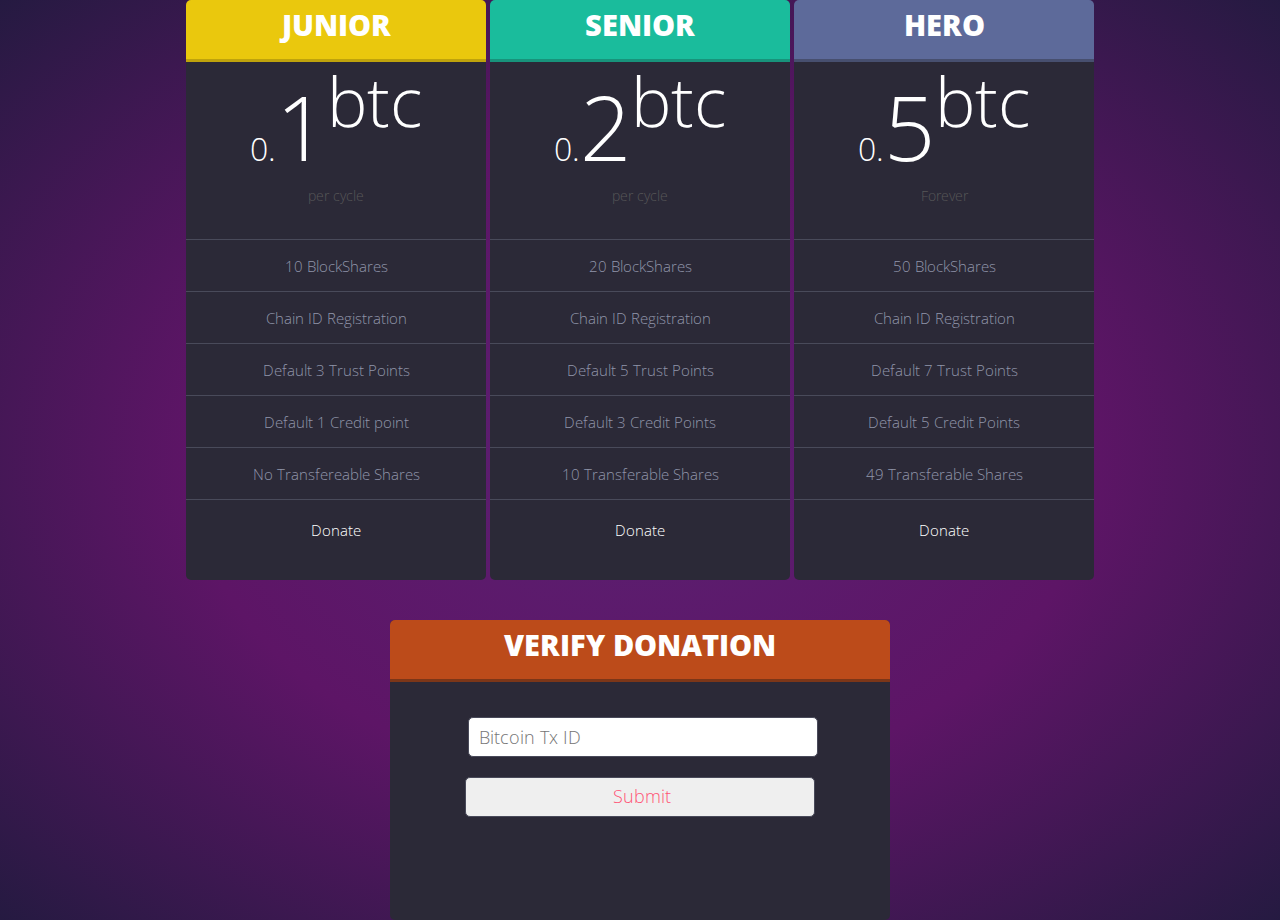
==== commit 12223be5: "Now we need someone with design skils" ====
--- a/registration.html
+++ b/registration.html
@@ -40,7 +40,7 @@
 			<div class="plan">
 
 				<div class="header">
-					<span>0.</span>2<sup>btc</sup>
+					<span>0.</span>1<sup>btc</sup>
 					<p class="month">per cycle</p>
 				</div>
 				<div class="content">
@@ -66,8 +66,8 @@
 	<div class="plan">
 
 		<div class="header">
-			<span>0.</span>5<sup>btc</sup>
-			<p class="month">per 2 cycles</p>
+			<span>0.</span>2<sup>btc</sup>
+			<p class="month">per cycle</p>
 		</div>
 		<div class="content">
 			<ul>
@@ -91,15 +91,15 @@
 	<div class="plan">
 
 		<div class="header">
-			<span></span>1<sup>btc</sup>
+			<span>0.</span>5<sup>btc</sup>
 			<p class="month">Forever</p>
 		</div>
 		<div class="content">
 			<ul>
 				<li>50 BlockShares</li>
 				<li>Chain ID Registration</li>
-				<li>Default 10 Trust Points</li>
-				<li>Default 10 Credit Points</li>
+				<li>Default 7 Trust Points</li>
+				<li>Default 5 Credit Points</li>
 				<li>49 Transferable Shares</li>
 			</ul>
 		</div>
